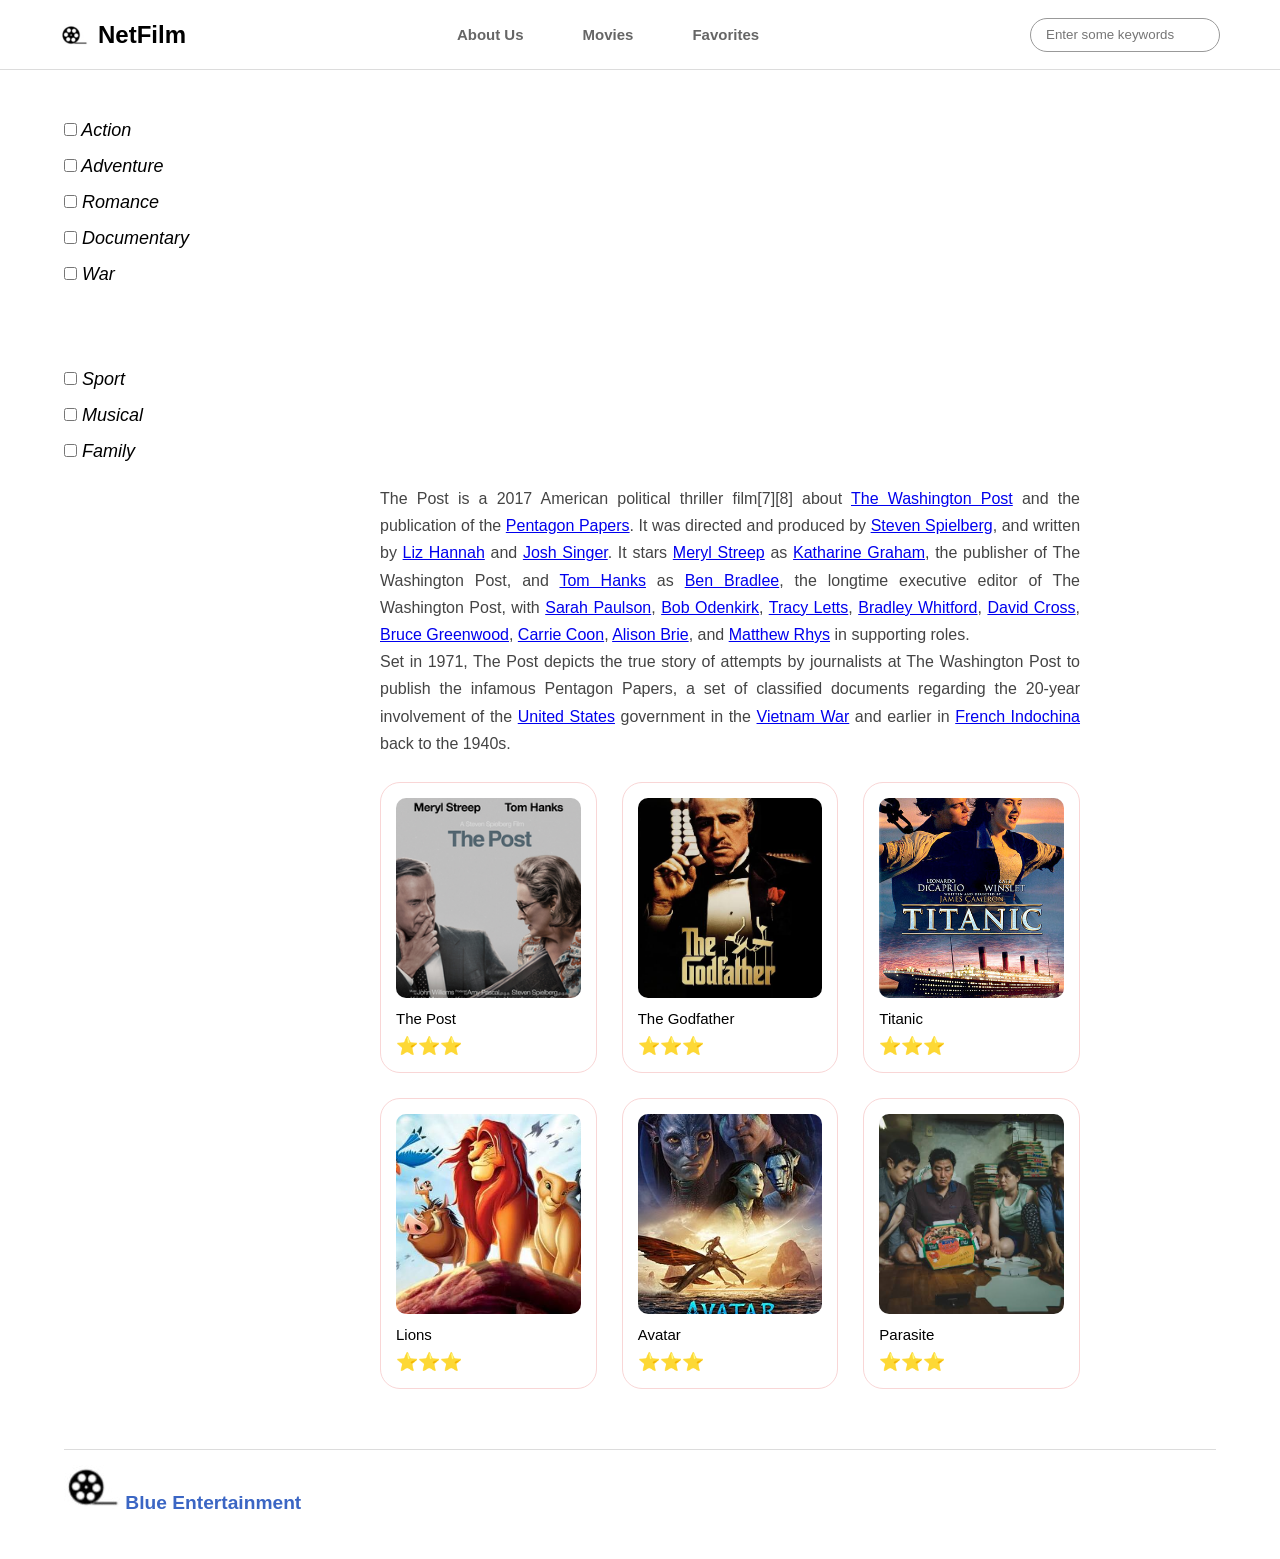
==== index.html @ fa7e8243 "BAI_THI" ====
<!DOCTYPE html>
<html lang="en">
<head>
    <meta charset="UTF-8">
    <title>NetFilm</title>
    <link rel="stylesheet" href="index.css">
</head>
<body>

<header>
    <div class="logo">
        <img src="../imgs/logo.jpg" alt="Logo">
        <span>NetFilm</span>
    </div>
    <nav>
        <a href="about.html">About Us</a>
        <a href="movies.html">Movies</a>
        <a href="favorites.html">Favorites</a>
    </nav>
    <div class="search">
        <input type="text" placeholder="Enter some keywords">
    </div>
</header>

<div class="container">
    <i>
        <label><input type="checkbox"> Action</label>
        <label><input type="checkbox"> Adventure</label>
        <label><input type="checkbox"> Romance</label>
        <label><input type="checkbox"> Documentary</label>
        <label><input type="checkbox"> War</label>
        <br><br><br>
        <label><input type="checkbox"> Sport</label>
        <label><input type="checkbox"> Musical</label>
        <label><input type="checkbox"> Family</label>
    </i>

    <main>

        <div class="video">

            <iframe width="700" height="350"
                src="https://www.youtube.com/embed/rqAUcy001tA"
                allowfullscreen>
            </iframe>

        </div>

        <div class="content">
            <p>
                The Post is a 2017 American political thriller film[7][8] about <a href="#">The Washington Post</a> and the publication of the <a href="#">Pentagon Papers</a>. It was directed and produced by <a href="#">Steven Spielberg</a>, and written by <a href="#">Liz Hannah</a> and <a href="#">Josh Singer</a>. It stars <a href="#">Meryl Streep</a> as <a href="#">Katharine Graham</a>, the publisher of The Washington Post, and <a href="#">Tom Hanks</a> as <a href="#">Ben Bradlee</a>, the longtime executive editor of The Washington Post, with <a href="#">Sarah Paulson</a>, <a href="#">Bob Odenkirk</a>, <a href="#">Tracy Letts</a>, <a href="#">Bradley Whitford</a>, <a href="#">David Cross</a>, <a href="#">Bruce Greenwood</a>, <a href="#">Carrie Coon</a>, <a href="#">Alison Brie</a>, and <a href="#">Matthew Rhys</a> in supporting roles.
            </p>
            <p>
                Set in 1971, The Post depicts the true story of attempts by journalists at The Washington Post to publish the infamous Pentagon Papers, a set of classified documents regarding the 20-year involvement of the <a href="#">United States</a> government in the <a href="#">Vietnam War</a> and earlier in <a href="#">French Indochina</a> back to the 1940s.
            </p>
        </div>

        <div class="movies">

            <div class="card">
                <img src="../imgs/The_Post_(film).png">
                <p>The Post</p>
                <span>⭐⭐⭐</span>
            </div>

            <div class="card">
                <img src="../imgs/images.jpg">
                <p>The Godfather</p>
                <span>⭐⭐⭐</span>
            </div>

            <div class="card">
                <img src="../imgs/titanic.jpg">
                <p>Titanic</p>
                <span>⭐⭐⭐</span>
            </div>

            <div class="card">
                <img src="../imgs/images (1).jpg">
                <p>Lions</p>
                <span>⭐⭐⭐</span>
            </div>

            <div class="card">
                <img src="../imgs/Avatar.jpg">
                <p>Avatar</p>
                <span>⭐⭐⭐</span>
            </div>

            <div class="card">
                <img src="../imgs/parasite.jpg">
                <p>Parasite</p>
                <span>⭐⭐⭐</span>
            </div>

        </div>

    </main>

</div>

<footer>
    <img src="../imgs/logo.jpg">
    Blue Entertainment
</footer>

</body>
</html>
---- index.css ----
*{
    margin:0;
    padding:0;
    box-sizing:border-box;
    font-family:Arial, Helvetica, sans-serif;
}

body{
    background:#ffffff;
}

header{
    width:100%;
    height:70px;
    display:flex;
    justify-content:space-between;
    align-items:center;
    padding:0 60px;
    border-bottom:1px solid #dcdcdc;
    background:#fff;
}

.logo{
    display:flex;
    align-items:center;
    gap:10px;
    font-size:24px;
    font-weight:bold;
    color:#000;
}

.logo img{
    width:28px;
    height:28px;
    object-fit:contain;
}


nav{
    display:flex;
    gap:35px;
}

nav a{
    text-decoration:none;
    color:#666;
    font-size:15px;
    font-weight:600;
    padding:8px 12px;
    transition:0.3s;
    
}

nav a:hover{
    color:#000;
    background:#f5f5f5;
    border-radius:10px;
}

.search input{
    width:190px;
    height:34px;
    border:1px solid #999;
    border-radius:20px;
    padding:0 15px;
    outline:none;
}

.container{
    width:90%;
    margin:35px auto;
    display:flex;
}

i{
    width:180px;
}

i label{
    display:block;
    margin:15px 0;
    font-size:18px;
}

main{
    flex:1;
}

.video{
    display:flex;
    justify-content:center;
}

.video iframe{
    width:700px;
    height:360px;
    border:none;
}

.content{
    width:700px;
    margin:20px auto;
    line-height:1.7;
    text-align:justify;
    color:#444;
}
.p content {
    font-family: "Arial Nova", "Segoe UI", sans-serif;
    font-size: 17px;
    letter-spacing: 0.2px;
    line-height: 1.75;
}

.movies{
    width:700px;
    margin:25px auto;
    display:grid;
    grid-template-columns:repeat(3,1fr);
    gap:25px;
}

.card{
    border:1px solid #f9d6d6;
    border-radius:20px;
    padding:15px;
}

.card:hover{
    box-shadow:0 4px 10px rgba(0,0,0,0.15);
    transform:translateY(-3px);
}

.card img{
    width:100%;
    height:200px;
    object-fit:cover;
    display:block;
    border-radius: 10px;
}

.card p{
    margin:12px 0 8px;
    font-size:15px;
}

.card span{
    color:gold;
    font-size:18px;
}

footer{
    width:90%;
    margin:30px auto;
    border-top:1px solid #dcdcdc;
    padding:15px 0;
    color:#3b66c4;
    font-size:15px;
    font-size: larger;
    font-weight: bold;
}
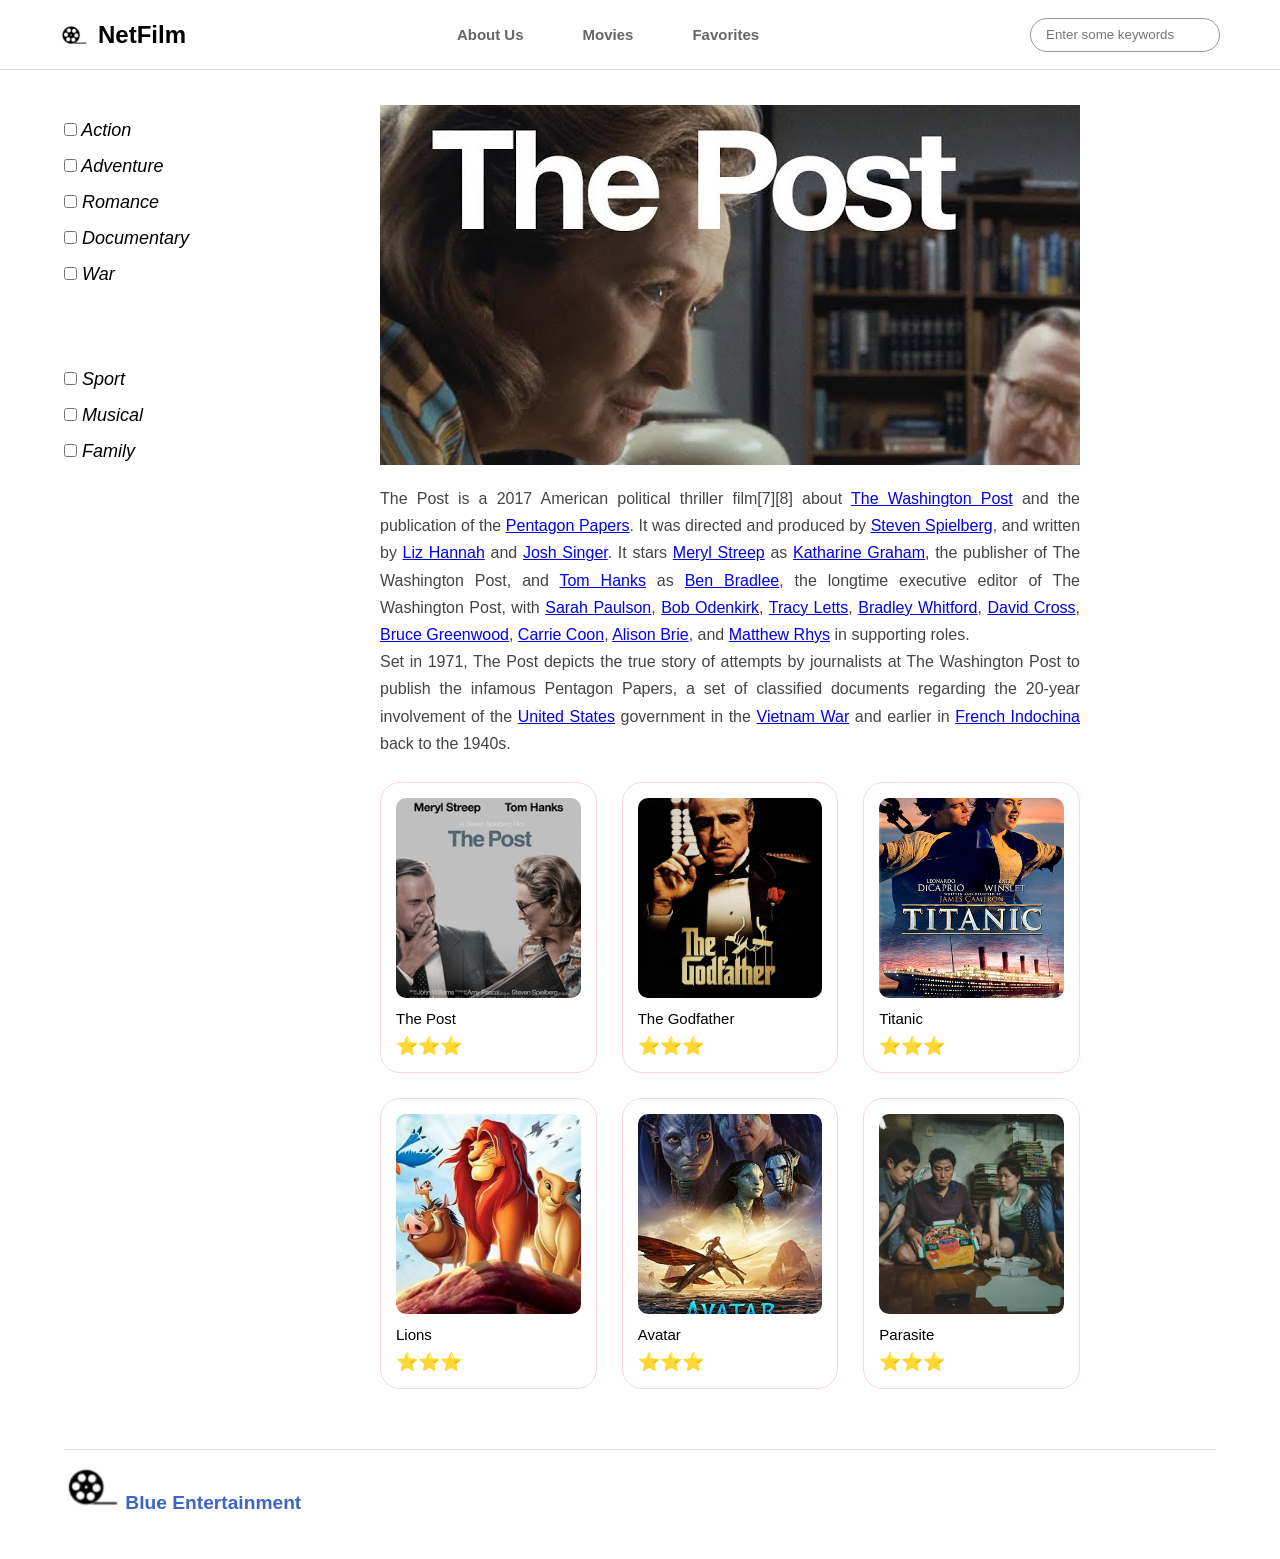
==== commit 3874d92d: "dp" ====
--- a/index.html
+++ b/index.html
@@ -3,7 +3,7 @@
 <head>
     <meta charset="UTF-8">
     <title>NetFilm</title>
-    <link rel="stylesheet" href="index.css">
+    <link rel="stylesheet" href="./css/index.css">
 </head>
 <body>
 
@@ -40,7 +40,7 @@
         <div class="video">
 
             <iframe width="700" height="350"
-                src="https://www.youtube.com/embed/rqAUcy001tA"
+                img src="../imgs/vid.jpg"
                 allowfullscreen>
             </iframe>
 
--- a/css/index.css
+++ b/css/index.css
@@ -0,0 +1,160 @@
+*{
+    margin:0;
+    padding:0;
+    box-sizing:border-box;
+    font-family:Arial, Helvetica, sans-serif;
+}
+
+body{
+    background:#ffffff;
+}
+
+header{
+    width:100%;
+    height:70px;
+    display:flex;
+    justify-content:space-between;
+    align-items:center;
+    padding:0 60px;
+    border-bottom:1px solid #dcdcdc;
+    background:#fff;
+}
+
+.logo{
+    display:flex;
+    align-items:center;
+    gap:10px;
+    font-size:24px;
+    font-weight:bold;
+    color:#000;
+}
+
+.logo img{
+    width:28px;
+    height:28px;
+    object-fit:contain;
+}
+
+
+nav{
+    display:flex;
+    gap:35px;
+}
+
+nav a{
+    text-decoration:none;
+    color:#666;
+    font-size:15px;
+    font-weight:600;
+    padding:8px 12px;
+    transition:0.3s;
+    
+}
+
+nav a:hover{
+    color:#000;
+    background:#f5f5f5;
+    border-radius:10px;
+}
+
+.search input{
+    width:190px;
+    height:34px;
+    border:1px solid #999;
+    border-radius:20px;
+    padding:0 15px;
+    outline:none;
+}
+
+.container{
+    width:90%;
+    margin:35px auto;
+    display:flex;
+}
+
+i{
+    width:180px;
+}
+
+i label{
+    display:block;
+    margin:15px 0;
+    font-size:18px;
+}
+
+main{
+    flex:1;
+}
+
+.video{
+    display:flex;
+    justify-content:center;
+}
+
+.video iframe{
+    width:700px;
+    height:360px;
+    border:none;
+}
+
+.content{
+    width:700px;
+    margin:20px auto;
+    line-height:1.7;
+    text-align:justify;
+    color:#444;
+}
+.p content {
+    font-family: "Arial Nova", "Segoe UI", sans-serif;
+    font-size: 17px;
+    letter-spacing: 0.2px;
+    line-height: 1.75;
+}
+
+.movies{
+    width:700px;
+    margin:25px auto;
+    display:grid;
+    grid-template-columns:repeat(3,1fr);
+    gap:25px;
+}
+
+.card{
+    border:1px solid #f9d6d6;
+    border-radius:20px;
+    padding:15px;
+}
+
+.card:hover{
+    box-shadow:0 4px 10px rgba(0,0,0,0.15);
+    transform:translateY(-3px);
+}
+
+.card img{
+    width:100%;
+    height:200px;
+    object-fit:cover;
+    display:block;
+    border-radius: 10px;
+}
+
+.card p{
+    margin:12px 0 8px;
+    font-size:15px;
+}
+
+.card span{
+    color:gold;
+    font-size:18px;
+}
+
+footer{
+    width:90%;
+    margin:30px auto;
+    border-top:1px solid #dcdcdc;
+    padding:15px 0;
+    color:#3b66c4;
+    font-size:15px;
+    font-size: larger;
+    font-weight: bold;
+}
